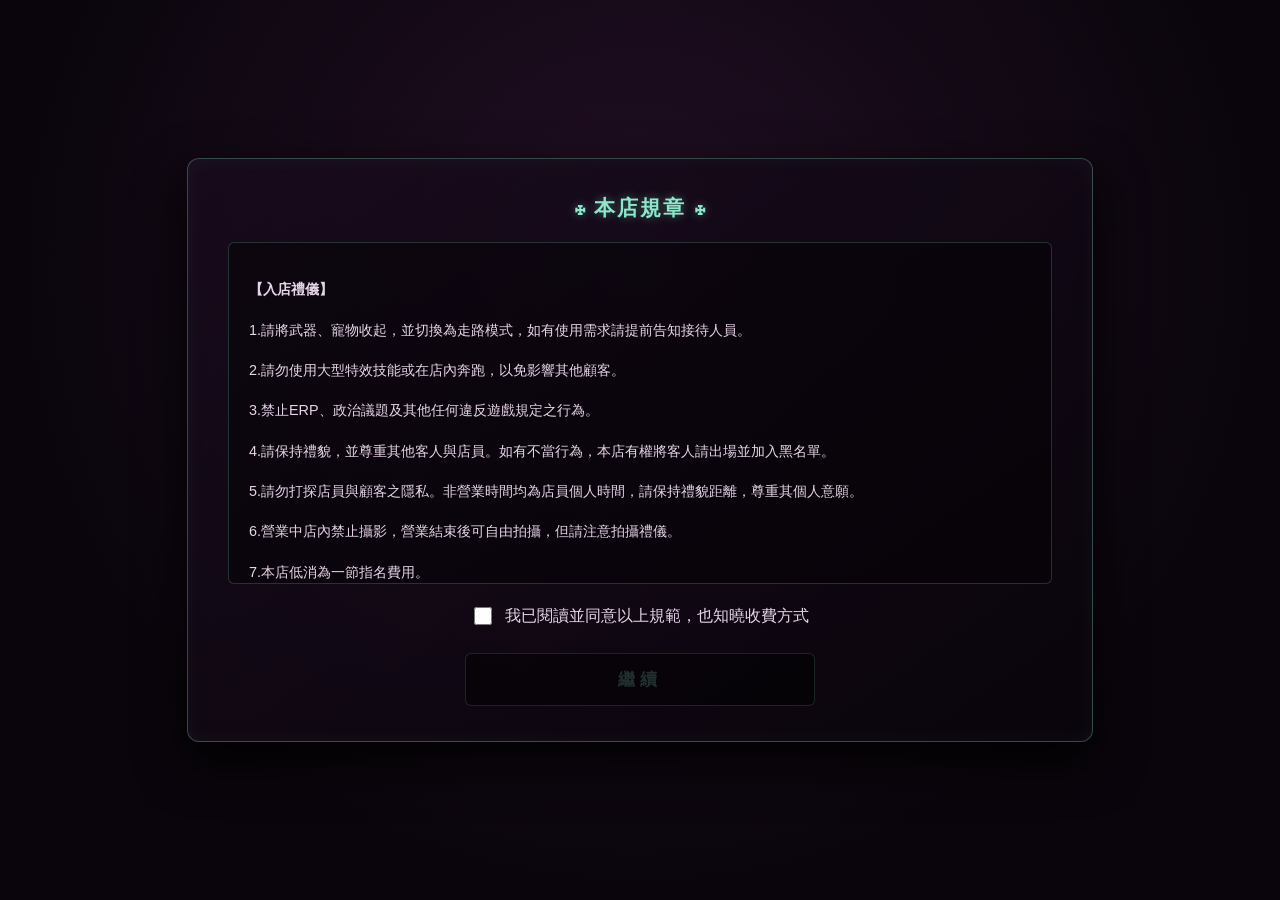
==== booking.html @ 580f8329 "[test] booking test" ====
<!DOCTYPE html>
<html lang="zh-TW">

<head>
    <meta charset="UTF-8">
    <meta name="viewport" content="width=device-width, initial-scale=1.0">
    <title>穌一下．預約系統</title>
    <link rel="icon" type="image/png" href="images/JeSoothe/Logos/3.png">
    <link rel="stylesheet" href="css/booking.css?v=260527">
</head>

<body>

    <section id="block-book">
        <div class="booking-container">

            <div id="page-1" class="wizard-step active">
                <h2 class="step-title">☩ 本店規章 ☩</h2>

                <div class="rules-container">
                    <p><strong>【入店禮儀】</strong></p>
                    <p>1.請將武器、寵物收起，並切換為走路模式，如有使用需求請提前告知接待人員。</p>
                    <p>2.請勿使用大型特效技能或在店內奔跑，以免影響其他顧客。</p>
                    <p>3.禁止ERP、政治議題及其他任何違反遊戲規定之行為。</p>
                    <p>4.請保持禮貌，並尊重其他客人與店員。如有不當行為，本店有權將客人請出場並加入黑名單。</p>
                    <p>5.請勿打探店員與顧客之隱私。非營業時間均為店員個人時間，請保持禮貌距離，尊重其個人意願。</p>
                    <p>6.營業中店內禁止攝影，營業結束後可自由拍攝，但請注意拍攝禮儀。</p>
                    <p>7.本店低消為一節指名費用。</p>

                    <p><strong>【預約制度】</strong></p>
                    <p>1.本店採預約優先制，建議提前填寫表單。當日預約截止時間為中午 12:00。</p>
                    <p>2.預約僅保留 10 分鐘，逾時將開放現場指名。</p>
                    <p>3.未預約客人歡迎入店。若心儀公關已被指名，可在大廳候位或指名其他公關。</p>

                    <p><strong>【指名計費方式】</strong></p>
                    <p>1.指名請與接待人員購買信物，一份信物代表一位客人一節的指名費用。</p>
                    <p>2.指名費用以人頭計算。入場時請與門口接待人員結算，並交易對應數量的信物。</p>

                    <p><strong>【對話與隱私】</strong></p>
                    <p>1.為了維護店內客人的談話品質與隱私，公關與客人交流禁用白頻，請將指名公關與同行夥伴加入隊伍中，使用隊伍頻道交流。</p>
                    <p>2.白頻僅限向接待人員提問，或是客人之間交流使用。</p>
                    <p>3.可以使用情感動作文字提示，但請勿洗版。</p>
                </div>

                <div class="checkbox-group">
                    <input type="checkbox" id="agree-checkbox">
                    <label for="agree-checkbox">我已閱讀並同意以上規範，也知曉收費方式</label>
                </div>

                <button type="button" class="submit-booking-btn" id="btn-next-1" disabled>繼續</button>
            </div>

            <div id="page-2" class="wizard-step">
                <h2 class="step-title">預約資料填寫</h2>
                <p class="step-desc">請填寫正確資料，如資料有誤將無法完成預約。</p>

                <div class="form-group">
                    <label class="booking-label">您的遊戲ID <span class="required">*</span></label>
                    <input type="text" id="input-game-id" class="booking-input">
                </div>

                <div class="form-group">
                    <label class="booking-label">您的伺服器 <span class="required">*</span></label>
                    <div class="custom-select-wrapper" style="max-width: 100%;">
                        <select id="select-server" class="booking-select">
                            <option value="" disabled selected>請選擇</option>
                            <option value="伊弗利特">伊弗利特</option>
                            <option value="利維坦">利維坦</option>
                            <option value="奧汀">奧汀</option>
                            <option value="巴哈姆特">巴哈姆特</option>
                            <option value="泰坦">泰坦</option>
                            <option value="迦樓羅">迦樓羅</option>
                            <option value="鳳凰">鳳凰</option>
                        </select>
                    </div>
                </div>

                <div class="form-group">
                    <label class="booking-label">預約人數 <span class="required">*</span></label>
                    <input type="text" inputmode="numeric" maxlength="2" id="input-party-size" class="booking-input"
                        min="1" max="8" value="1">
                </div>

                <div class="form-group">
                    <label class="booking-label">您的Discord ID <span class="required">*</span></label>
                    <p class="sub-label" style="margin-bottom:8px;">如預約失敗，遊戲內無法聯絡您，將由此與您聯絡。</p>
                    <input type="text" id="input-discord" class="booking-input" placeholder="例如: user#1234">
                </div>

                <div class="btn-group-row">
                    <button type="button" class="submit-booking-btn btn-secondary" id="btn-prev-2">返回</button>
                    <button type="button" class="submit-booking-btn" id="btn-next-2" disabled>繼續</button>
                </div>
            </div>

            <div id="page-3" class="wizard-step">
                <h2 class="step-title">預約詳細資訊</h2>

                <div class="booking-section">
                    <h3 class="booking-label">選擇指名公關</h3>
                    <div class="custom-select-wrapper">
                        <select id="host-select" class="booking-select">
                            <option value="" disabled selected>系統載入中...</option>
                        </select>
                    </div>
                </div>

                <div class="booking-section">
                    <h3 class="booking-label">選擇預約日期</h3>
                    <div class="custom-select-wrapper">
                        <select id="date-select" class="booking-select" disabled>
                            <option value="" disabled selected>請先選擇公關</option>
                        </select>
                    </div>
                </div>

                <div class="booking-section">
                    <h3 class="booking-label">
                        選擇預約時段 <span class="sub-label">1節 30 分鐘 (單次最多兩節)</span>
                    </h3>

                    <div id="dynamic-schedule-container">
                        <div class="date-block">
                            <div class="date-header">等待選擇日期...</div>
                            <div class="time-slots-grid" style="display: block;">
                                <div class="time-slot-disabled" id="schedule-status-text">載入班表系統中...</div>
                            </div>
                        </div>
                    </div>

                    <div class="booking-summary">
                        <div class="summary-row">
                            <span class="summary-title">當前指名：</span>
                            <span id="summary-host" class="summary-value">尚未選擇</span>
                        </div>

                        <div class="summary-row">
                            <span class="summary-title">預約人數：</span>
                            <span id="summary-party-size" class="summary-value">1 (人)</span>
                        </div>

                        <div class="summary-row">
                            <span class="summary-title">已選節數：</span>
                            <span id="summary-slots" class="summary-value">0 / 2 (節)</span>
                        </div>

                        <!-- <hr class="dashed-divider">
                        <div class="summary-row total-row">
                            <span class="summary-title">預計總金額：</span>
                            <span id="summary-price" class="gold-text">0 Gil</span>
                        </div> -->
                    </div>

                    <div class="form-group">
                        <label class="booking-label">其他需求 <span class="sub-label">(選填)</span></label>
                        <input type="text" id="input-memo" class="booking-input" placeholder="有任何特殊需求可在此備註">
                    </div>

                    <div class="btn-group-row">
                        <button type="button" class="submit-booking-btn btn-secondary" id="btn-prev-3">返回</button>
                        <button type="button" class="submit-booking-btn" id="submit-booking-btn" disabled>送出預約</button>
                    </div>
                </div>

            </div>
        </div>
    </section>

    <div id="custom-alert" class="custom-alert-overlay">
        <div class="custom-alert-box">
            <h3 class="custom-alert-title">系統提示</h3>
            <p id="custom-alert-message" class="custom-alert-message"></p>
            <div class="custom-alert-btn-group">
                <button type="button" id="custom-alert-cancel-btn" class="alert-btn alert-btn-cancel">取 消</button>
                <button type="button" id="custom-alert-confirm-btn" class="alert-btn">確 定</button>
            </div>
        </div>
    </div>

    <script>
        document.addEventListener('DOMContentLoaded', () => {
            // === 頁面切換邏輯 ===            
            const page1 = document.getElementById('page-1');
            const page2 = document.getElementById('page-2');
            const page3 = document.getElementById('page-3');

            const agreeCheckbox = document.getElementById('agree-checkbox');
            const btnNext1 = document.getElementById('btn-next-1');
            const inputGameId = document.getElementById('input-game-id');
            const selectServer = document.getElementById('select-server');
            const inputPartySize = document.getElementById('input-party-size');
            const inputDiscord = document.getElementById('input-discord');
            const btnNext2 = document.getElementById('btn-next-2');
            const btnPrev2 = document.getElementById('btn-prev-2');
            const btnPrev3 = document.getElementById('btn-prev-3');
            const submitBtn = document.getElementById('submit-booking-btn');

            // Page 1 邏輯
            agreeCheckbox.addEventListener('change', (e) => {
                btnNext1.disabled = !e.target.checked;
            });
            btnNext1.addEventListener('click', () => {
                page1.classList.remove('active');
                page2.classList.add('active');
            });

            // Page 2 邏輯 
            function validatePage2() {
                if (inputGameId.value.trim() !== "" && selectServer.value !== "" && inputDiscord.value.trim() !== "") {
                    btnNext2.disabled = false;
                } else {
                    btnNext2.disabled = true;
                }
            }

            inputGameId.addEventListener('input', validatePage2);
            selectServer.addEventListener('change', validatePage2);
            inputDiscord.addEventListener('input', validatePage2);
            inputPartySize.addEventListener('input', function () {
                this.value = this.value.replace(/[^0-9]/g, '');
                updateSummary();
            });

            btnPrev2.addEventListener('click', () => {
                page2.classList.remove('active');
                page1.classList.add('active');
            });
            btnNext2.addEventListener('click', () => {
                page2.classList.remove('active');
                page3.classList.add('active');
            });
            btnPrev3.addEventListener('click', () => {
                page3.classList.remove('active');
                page2.classList.add('active');
            });

            // === 第三頁 ===
            const MAX_SLOTS = 2;
            // const PRICE_PER_SLOT = 150000;
            const GAS_URL = "https://script.google.com/macros/s/AKfycby56AZy5dfBonxCwi9E8vlP-CbspkTuT768W6JOV3nid-SOEFU9aMewSVP05z3Vf5zvSA/exec";

            let currentHost = "";
            let currentDate = "";
            let selectedSlots = [];

            let globalScheduleData = [];
            let globalHeader = [];

            const hostSelect = document.getElementById('host-select');
            const dateSelect = document.getElementById('date-select');
            const summaryHost = document.getElementById('summary-host');
            const summaryPartySize = document.getElementById('summary-party-size');
            const summarySlots = document.getElementById('summary-slots');
            const summaryPrice = document.getElementById('summary-price');
            const scheduleContainer = document.getElementById('dynamic-schedule-container');
            const statusText = document.getElementById('schedule-status-text');

            // --- 0. 網頁載入：一次性抓取整張班表 ---
            fetch(GAS_URL)
                .then(res => res.json())
                .then(resData => {
                    if (resData.success && resData.data.length > 1) {
                        globalHeader = resData.data[0];
                        globalScheduleData = resData.data.slice(1);

                        // 提取A欄不重複的公關名字
                        let hosts = [...new Set(globalScheduleData.map(r => r[0]).filter(h => h))];
                        let optionsHtml = '<option value="" disabled selected>請選擇公關</option>';
                        hosts.forEach(h => {
                            optionsHtml += `<option value="${h}">${h}</option>`;
                        });
                        hostSelect.innerHTML = optionsHtml;

                        if (statusText) statusText.textContent = "請先選擇公關與日期";
                    } else {
                        hostSelect.innerHTML = '<option value="" disabled selected>查無公關資料</option>';
                        if (statusText) statusText.textContent = "目前無法連線至班表系統";
                    }
                })
                .catch(err => {
                    console.error("讀取班表失敗:", err);
                    hostSelect.innerHTML = '<option value="" disabled selected>連線失敗，請重新整理</option>';
                });

            // --- 1. 當「公關」被選擇時 ---
            hostSelect.addEventListener('change', (e) => {
                currentHost = e.target.value;
                summaryHost.textContent = currentHost;
                currentDate = "";
                clearSelectedSlots();
                renderDefaultStatus("請先選擇預約日期");

                let hostRow = globalScheduleData.find(r => r[0] === currentHost);
                let availableDates = [];

                // 從標題列抓出有開放的日期
                if (hostRow) {
                    for (let i = 1; i < globalHeader.length; i++) {
                        let d = globalHeader[i].split(" ")[0];
                        if (d && !availableDates.includes(d)) {
                            availableDates.push(d);
                        }
                    }
                }

                if (availableDates.length > 0) {
                    let optionsHtml = '<option value="" disabled selected>請選擇預約日期</option>';
                    availableDates.forEach(d => {
                        optionsHtml += `<option value="${d}">${d}</option>`;
                    });
                    dateSelect.innerHTML = optionsHtml;
                    dateSelect.disabled = false;
                } else {
                    dateSelect.innerHTML = '<option value="" disabled selected>該公關目前無排班</option>';
                    dateSelect.disabled = true;
                }
                checkSubmitState();
            });

            // --- 2. 當「日期」被選擇時 ---
            dateSelect.addEventListener('change', (e) => {
                currentDate = e.target.value;
                clearSelectedSlots();

                let hostRow = globalScheduleData.find(r => r[0] === currentHost);
                let slotsHtml = `
                    <div class="date-block">
                        <div class="date-header">${currentDate} 可預約時段</div>
                        <div class="time-slots-grid">
                `;

                if (hostRow) {
                    let hasSlots = false;
                    for (let i = 1; i < globalHeader.length; i++) {
                        let headerDate = globalHeader[i].split(" ")[0];

                        if (headerDate === currentDate) {
                            hasSlots = true;
                            let timeOnly = globalHeader[i].split(" ")[1];
                            let status = hostRow[i] || "未值班";
                            let isAvailable = (status === "可預約");

                            slotsHtml += `
                                <button type="button" class="time-slot-btn" 
                                    data-time="${globalHeader[i]}" ${!isAvailable ? 'disabled' : ''}>
                                    ${timeOnly}
                                    ${!isAvailable ? `<br><small>${status}</small>` : ''}
                                </button>`;
                        }
                    }
                    slotsHtml += `</div></div>`;

                    if (hasSlots) {
                        scheduleContainer.innerHTML = slotsHtml;
                        scheduleContainer.querySelectorAll('.time-slot-btn').forEach(btn =>
                            btn.addEventListener('click', handleTimeSlotClick)
                        );
                    } else {
                        renderDefaultStatus("本日無可用時段");
                    }
                }
                checkSubmitState();
            });

            function renderDefaultStatus(text) {
                scheduleContainer.innerHTML = `
                    <div class="date-block">
                        <div class="date-header">等待選擇...</div>
                        <div class="time-slots-grid" style="display: block;">
                            <div class="time-slot-disabled">${text}</div>
                        </div>
                    </div>`;
            }

            // --- 3. 處理時段點擊 ---
            function handleTimeSlotClick(e) {
                const btn = e.target;
                const timeValue = btn.getAttribute('data-time');

                if (btn.classList.contains('selected')) {
                    btn.classList.remove('selected');
                    selectedSlots = selectedSlots.filter(t => t !== timeValue);
                } else {
                    if (selectedSlots.length >= MAX_SLOTS) {
                        showCustomAlert(`單次預約最多只能選擇 ${MAX_SLOTS} 節喔！`);
                        return;
                    }
                    btn.classList.add('selected');
                    selectedSlots.push(timeValue);
                }
                updateSummary();
                checkSubmitState();
            }

            function updateSummary() {
                const partySize = parseInt(inputPartySize.value) || 1;
                summarySlots.textContent = `${selectedSlots.length} / ${MAX_SLOTS} (節)`;
                summaryPartySize.textContent = `${partySize} (人)`;
                // summaryPrice.textContent = `${(selectedSlots.length * PRICE_PER_SLOT * partySize).toLocaleString()} Gil`;
            }


            const customAlert = document.getElementById('custom-alert');
            const customAlertMsg = document.getElementById('custom-alert-message');
            const alertConfirmBtn = document.getElementById('custom-alert-confirm-btn');
            const alertCancelBtn = document.getElementById('custom-alert-cancel-btn');

            function showCustomAlert(message, onConfirm = null, showCancel = false) {
                customAlertMsg.innerHTML = message.replace(/\n/g, '<br>');
                customAlert.style.display = 'flex';
                alertCancelBtn.style.display = showCancel ? 'block' : 'none';

                alertConfirmBtn.onclick = () => {
                    customAlert.style.display = 'none';
                    if (onConfirm) onConfirm();
                };

                alertCancelBtn.onclick = () => {
                    customAlert.style.display = 'none';
                };
            }

            function checkSubmitState() {
                if (currentHost !== "" && currentDate !== "" && selectedSlots.length > 0) {
                    submitBtn.disabled = false;
                } else {
                    submitBtn.disabled = true;
                }
            }

            function clearSelectedSlots() {
                selectedSlots = [];
                updateSummary();
            }

            submitBtn.addEventListener('click', () => {
                const finalData = {
                    gameId: inputGameId.value,
                    server: selectServer.value,
                    partySize: inputPartySize.value,
                    discord: inputDiscord.value,
                    host: currentHost,
                    date: currentDate,
                    slots: selectedSlots,
                    memo: document.getElementById('input-memo').value
                };

                const cleanSlots = finalData.slots.map(slot => {
                    let parts = slot.split(/[\n ]+/);
                    return parts.length > 1 ? parts[1] : slot;
                }).join(', ');


                const summaryMsg =
                    `請確認您的預約資訊：\n\n` +
                    `【角色 ID】${finalData.gameId}\n` +
                    `【伺服器】${finalData.server}\n` +
                    `【預約人數】${finalData.partySize} 人\n` +
                    `【Discord】${finalData.discord}\n` +
                    `【指名公關】${finalData.host}\n` +
                    `【預約日期】${finalData.date}\n` +
                    `【預約時段】${cleanSlots}\n\n`;


                showCustomAlert(summaryMsg, () => {
                    submitBtn.disabled = true;
                    submitBtn.textContent = "傳 送 中...";

                    fetch(GAS_URL, {
                        method: "POST",
                        body: JSON.stringify(finalData)
                    })
                        .then(res => res.json())
                        .then(resData => {
                            if (resData.success) {
                                showCustomAlert("預約成功！感謝您的填寫，穌一下期待與您相見！", () => {
                                    window.location.reload();
                                });
                            } else {
                                showCustomAlert("預約失敗: " + resData.message);
                                submitBtn.disabled = false;
                                submitBtn.textContent = "送 出 預 約";
                            }
                        })
                        .catch(err => {
                            console.error("送出失敗", err);
                            showCustomAlert("網路連線發生錯誤，請稍後再試。");
                            submitBtn.disabled = false;
                            submitBtn.textContent = "送 出 預 約";
                        });
                }, true);
            });
        });
    </script>
</body>

</html>
---- css/booking.css ----
:root {
    --theme-color: #8be8cb;
    --theme-rgb: 139, 232, 203;
}

body {
    background-color: #0a050c;
    background-image:
        radial-gradient(circle at 50% 30%, rgba(60, 25, 60, 0.4) 0%, rgba(10, 5, 12, 1) 70%),
        linear-gradient(135deg, rgba(20, 10, 25, 0.8) 0%, #0a050c 100%);
    margin: 0;
    padding: 0 15px;
    min-height: 100vh;
    display: flex;
    justify-content: center;
    align-items: center;
    font-family: "Noto Sans TC", "Microsoft JhengHei", sans-serif;
    color: #e6d5e8;
    overflow: hidden;
}

.booking-container {
    max-height: 85vh;
    min-width: 650px;
    overflow-y: auto;
    margin: auto;
    background: linear-gradient(145deg, rgba(25, 12, 30, 0.8) 0%, rgba(10, 5, 12, 0.95) 100%);
    border: 1px solid rgba(var(--theme-rgb), 0.3);
    box-shadow:
        0 20px 50px rgba(0, 0, 0, 0.9),
        0 0 20px rgba(var(--theme-rgb), 0.05) inset;
    border-radius: 12px;
    padding: 35px 40px;
    box-sizing: border-box;
    position: relative;
}

.booking-section {
    margin-bottom: 35px;
    text-align: left;
}

.booking-label {
    color: #e6d5e8;
    font-size: 1rem;
    margin-bottom: 12px;
    display: flex;
    align-items: baseline;
    gap: 10px;
    margin-top: 0;
    text-shadow: 0 0 10px rgba(var(--theme-rgb), 0.4);
    letter-spacing: 1px;
}

.booking-label .sub-label {
    color: #e6d5e8;
    opacity: 0.7;
    font-size: 0.85rem;
    font-weight: normal;
    text-shadow: none;
    letter-spacing: 0;
}

.custom-select-wrapper {
    position: relative;
    /* max-width: 350px; */
    background: linear-gradient(to bottom, rgba(30, 15, 40, 0.8), rgba(15, 8, 20, 0.95));
    border: 1px solid rgba(var(--theme-rgb), 0.4);
    box-shadow:
        0 4px 15px rgba(0, 0, 0, 0.6),
        0 0 10px rgba(var(--theme-rgb), 0.03) inset;
    border-radius: 6px;
    transition: all 0.3s ease;
}

.booking-select {
    width: 100%;
    background: transparent;
    border: none;
    outline: none;
    color: var(--theme-color);

    padding: 12px 40px 12px 16px;

    font-size: 0.9rem;
    appearance: none;
    cursor: pointer;
    font-family: inherit;
    letter-spacing: 1px;
    height: 100%;
}

.booking-select:focus {
    border-color: var(--theme-color);
    box-shadow: 0 0 15px rgba(var(--theme-rgb), 0.3), 0 0 10px rgba(var(--theme-rgb), 0.1) inset;
}

.booking-select option {
    background: #1a1020;
    color: #e6d5e8;
}

.custom-select-wrapper::after {
    content: "▼";
    font-size: 0.8rem;
    color: var(--theme-color);
    position: absolute;
    right: 14px;

    top: 50%;
    transform: translateY(-50%);
    pointer-events: none;


    text-shadow: 0 0 5px rgba(var(--theme-rgb), 0.3);
}

.date-block {
    background: rgba(0, 0, 0, 0.6);
    border: 1px solid rgba(255, 255, 255, 0.05);
    border-top: 1px solid rgba(0, 0, 0, 0.8);
    box-shadow: inset 0 5px 15px rgba(0, 0, 0, 0.8);
    border-radius: 8px;
    margin-bottom: 20px;
    padding: 18px;
}

.date-header {
    color: var(--theme-color);
    font-size: 0.9rem;
    margin-bottom: 12px;
    letter-spacing: 1px;
    border-bottom: 1px dashed rgba(var(--theme-rgb), 0.2);
    padding-bottom: 10px;
}

.time-slots-grid {
    display: grid;
    grid-template-columns: repeat(4, 1fr);
    gap: 10px;
}

.time-slot-btn {
    box-sizing: border-box;
    background: linear-gradient(145deg, rgba(30, 15, 35, 0.6), rgba(15, 5, 20, 0.8));
    border: 1px solid rgba(252, 227, 161, 0.15);
    color: #e6d5e8;
    padding: 10px;
    font-size: 0.85rem;
    border-radius: 6px;
    cursor: pointer;
    transition: all 0.3s cubic-bezier(0.25, 0.8, 0.25, 1);
    font-family: inherit;
    letter-spacing: 1px;
    box-shadow: 0 4px 6px rgba(0, 0, 0, 0.6);
    overflow: hidden;
    text-overflow: ellipsis;
    /* white-space: nowrap; */
}

.time-slot-btn:hover:not(:disabled) {
    border-color: rgba(var(--theme-rgb), 0.6);
    background: linear-gradient(145deg, rgba(50, 25, 60, 0.8), rgba(20, 10, 30, 0.95));
    /* transform: translateY(-2px);


    box-shadow:
        0 4px 8px rgba(0, 0, 0, 0.8),
        0 0 5px rgba(var(--theme-rgb), 0.05); */
}

.time-slot-btn.selected {
    background: linear-gradient(145deg, rgba(var(--theme-rgb), 0.25), rgba(var(--theme-rgb), 0.1));
    border-color: var(--theme-color);
    color: var(--theme-color);
    text-shadow:
        0 0 1px var(--theme-color),
        0 0 8px rgba(var(--theme-rgb), 0.8);
    /* transform: translateY(1px); */
    /* box-shadow: 
        inset 0 2px 5px rgba(0, 0, 0, 0.6),
        0 0 10px rgba(var(--theme-rgb), 0.15); */
}

.time-slot-btn:disabled {
    background: rgba(0, 0, 0, 0.4);
    border-color: rgba(var(--theme-rgb), 0.05);
    color: rgba(var(--theme-rgb), 0.2);
    cursor: not-allowed;
    /* text-decoration: line-through; */
    box-shadow: none;
}

.time-slot-disabled {
    color: rgba(var(--theme-rgb), 0.3);
    border: 1px dashed rgba(var(--theme-rgb), 0.15);
    background: rgba(0, 0, 0, 0.2);
    border-radius: 6px;
    font-size: 0.95rem;
    letter-spacing: 2px;
    width: 100%;
    box-sizing: border-box;

    /* 🌟 拔掉原本的 padding，改用 min-height 強制鎖死高度 */
    min-height: 100px;
    /* 👈 這是兩排按鈕大約的高度 */

    /* 🌟 讓裡面的文字絕對垂直/水平置中 */
    display: flex;
    align-items: center;
    justify-content: center;
}


.booking-summary {
    background: linear-gradient(180deg, rgba(0, 0, 0, 0.2), rgba(0, 0, 0, 0.6));
    border: 1px solid rgba(var(--theme-rgb), 0.2);
    border-radius: 8px;
    padding: 20px 25px;
    margin-bottom: 25px;
    box-shadow: inset 0 0 20px rgba(0, 0, 0, 0.8);
}

.summary-row {
    display: flex;
    justify-content: space-between;
    margin-bottom: 10px;
    font-size: 0.9rem;
    color: #e6d5e8;
}

.summary-value {
    color: #e6d5e8;
    font-weight: bold;
    letter-spacing: 1px;
}

.dashed-divider {
    border: none;
    border-top: 1px dashed rgba(var(--theme-rgb), 0.3);
    margin: 20px 0;
}

.total-row {
    font-size: 1rem;
    align-items: center;
    margin-bottom: 0;
}

.gold-text {
    color: #fce3a1;
    font-size: 1.25rem;
    letter-spacing: 2px;
    text-shadow: 0 0 15px rgba(var(--theme-rgb), 0.5);
}

.submit-booking-btn {
    width: 100%;
    max-width: 350px;
    display: block;
    margin: 20px auto 0 auto;

    background: linear-gradient(90deg, rgba(var(--theme-rgb), 0.05), rgba(var(--theme-rgb), 0.15), rgba(var(--theme-rgb), 0.05));
    border: 1px solid rgba(var(--theme-rgb), 0.6);
    color: var(--theme-color);
    padding: 14px;
    font-size: 1.05rem;
    letter-spacing: 8px;
    border-radius: 6px;
    cursor: pointer;
    transition: all 0.3s ease;
    font-weight: bold;
    /* box-shadow: 0 8px 10px rgba(0, 0, 0, 0.4); */
    text-shadow: 0 0 8px rgba(var(--theme-rgb), 0.2);
}


.submit-booking-btn:hover:not(:disabled) {
    /* background: linear-gradient(90deg, rgba(var(--theme-rgb), 0.1), rgba(var(--theme-rgb), 0.25), rgba(var(--theme-rgb), 0.1)); */
}

.submit-booking-btn:disabled {
    border-color: rgba(var(--theme-rgb), 0.15);
    color: rgba(var(--theme-rgb), 0.2);
    cursor: not-allowed;
    background: rgba(0, 0, 0, 0.5);
    box-shadow: none;
    text-shadow: none;
    letter-spacing: 5px;
}

/* =========================================
   三頁式表單專用樣式
   ========================================= */
.wizard-step {
    display: none;
    animation: fadeIn 0.4s ease forwards;
}

.wizard-step.active {
    display: block;
}

@keyframes fadeIn {
    from {
        opacity: 0;
        transform: translateY(10px);
    }

    to {
        opacity: 1;
        transform: translateY(0);
    }
}

.step-title {
    color: var(--theme-color);
    font-size: 1.3rem;
    text-align: center;
    margin-top: 0;
    margin-bottom: 20px;
    letter-spacing: 2px;
    text-shadow: 0 0 10px rgba(var(--theme-rgb), 0.4);
}

.step-desc {
    color: rgba(230, 213, 232, 0.7);
    font-size: 0.9rem;
    text-align: center;
    margin-bottom: 25px;
}

.rules-container {
    background: rgba(0, 0, 0, 0.4);
    border: 1px solid rgba(var(--theme-rgb), 0.2);
    border-radius: 6px;
    padding: 20px;
    height: 300px;
    overflow-y: auto;
    margin-bottom: 20px;
    color: #e6d5e8;
    font-size: 0.9rem;
    line-height: 1.8;
}

.checkbox-group {
    display: flex;
    align-items: center;
    justify-content: center;
    gap: 10px;
    margin-bottom: 25px;
    cursor: pointer;
}

.checkbox-group input[type="checkbox"] {
    width: 18px;
    height: 18px;
    cursor: pointer;
    accent-color: var(--theme-color);
}

.form-group {
    margin-bottom: 25px;
}

.booking-input {
    width: 100%;
    background: rgba(0, 0, 0, 0.4);
    border: 1px solid rgba(var(--theme-rgb), 0.4);
    color: var(--theme-color);
    padding: 12px 16px;
    font-size: 0.95rem;
    border-radius: 6px;
    outline: none;
    font-family: inherit;
    transition: all 0.3s ease;
    box-sizing: border-box;
}

.booking-input:focus {
    border-color: var(--theme-color);
    box-shadow: 0 0 10px rgba(var(--theme-rgb), 0.2) inset;
}

.required {
    color: #ff6b6b;
    margin-left: 5px;
}

.btn-group-row {
    display: flex;
    gap: 15px;
    margin-top: 30px;
}

.btn-group-row .submit-booking-btn {
    margin-top: 0;
}

.btn-secondary {
    background: rgba(0, 0, 0, 0.5) !important;
    border-color: rgba(255, 255, 255, 0.2) !important;
    color: #e6d5e8 !important;
    text-shadow: none !important;
    box-shadow: none !important;
}

.btn-secondary:hover {
    background: rgba(255, 255, 255, 0.05) !important;
    border-color: rgba(255, 255, 255, 0.4) !important;
}

/* =========================================
   文字區捲軸樣式（Webkit 瀏覽器專用）
   ========================================= */

::-webkit-scrollbar {
    width: 6px;
}

::-webkit-scrollbar-track {
    background: rgba(10, 5, 12, 0.3);
    border-radius: 10px;
}

::-webkit-scrollbar-thumb {
    background: rgba(var(--theme-rgb), 0.6);
    border-radius: 10px;
    border: 1px solid rgba(20, 15, 25, 0.5);
    transition: background 0.3s ease;
}

/* =========================================
   🌟 自訂 Alert 彈出視窗樣式
   ========================================= */
.custom-alert-overlay {
    display: none;
    position: fixed;
    top: 0;
    left: 0;
    width: 100%;
    height: 100%;
    background: rgba(0, 0, 0, 0.8);
    backdrop-filter: blur(5px); 
    z-index: 9999; 
    align-items: center;
    justify-content: center;
    animation: fadeIn 0.3s ease forwards;
}

.custom-alert-box {
    background: linear-gradient(145deg, rgba(25, 12, 30, 0.95) 0%, rgba(10, 5, 12, 0.98) 100%);
    border: 1px solid rgba(var(--theme-rgb), 0.5);
    box-shadow:
        0 20px 50px rgba(0, 0, 0, 0.9),
        0 0 20px rgba(var(--theme-rgb), 0.1) inset;
    border-radius: 12px;
    padding: 30px 40px;
    text-align: center;
    max-width: 400px;
    width: 85%;
    animation: slideUp 0.3s ease forwards;
}

.custom-alert-title {
    color: var(--theme-color);
    margin-top: 0;
    margin-bottom: 15px;
    font-size: 1.2rem;
    letter-spacing: 2px;
    border-bottom: 1px dashed rgba(var(--theme-rgb), 0.3);
    padding-bottom: 10px;
    text-shadow: 0 0 10px rgba(var(--theme-rgb), 0.4);
}

.custom-alert-message {
    color: #e6d5e8;
    font-size: 0.95rem;
    line-height: 1.8;
    margin-bottom: 25px;
    text-align: left; 
}

.custom-alert-btn-group {
    display: flex;
    gap: 15px;
    justify-content: center;
    margin-top: 25px;
}

.alert-btn {
    background: rgba(var(--theme-rgb), 0.15); 
    border: 1px solid rgba(var(--theme-rgb), 0.4);
    color: var(--theme-color);
    padding: 8px 30px; 
    font-size: 0.95rem;
    border-radius: 6px;
    cursor: pointer;
    transition: all 0.3s ease;
    letter-spacing: 2px;
}

.alert-btn:hover {
    background: rgba(var(--theme-rgb), 0.25);
    border-color: var(--theme-color);
}

.alert-btn-cancel {
    background: rgba(255, 255, 255, 0.05);
    border-color: rgba(255, 255, 255, 0.2);
    color: #ccc;
}

.alert-btn-cancel:hover {
    background: rgba(255, 255, 255, 0.15);
    border-color: rgba(255, 255, 255, 0.4);
    color: #fff;
}

@keyframes slideUp {
    from { transform: translateY(20px); opacity: 0; }
    to { transform: translateY(0); opacity: 1; }
}

/* =========================================
   響應式佈局 (RWD)
   ========================================= */
@media (max-width: 768px) {
    body {
        padding: 0 10px;
    }

    .booking-container {
        min-width: 355px !important;
        padding: 25px 20px;
        max-height: 90vh;
    }

    .booking-section {
        margin-bottom: 25px;
    }

    .time-slots-grid {
        grid-template-columns: repeat(2, 1fr);
    }

    .time-slot-disabled {
        min-height: 140px;
    }

    .custom-select-wrapper {
        max-width: 100% !important;
    }

    .booking-select,
    .submit-booking-btn {
        max-width: 100%;
    }

    .gold-text {
        font-size: 1rem !important;
    }

    .btn-group-row {
        flex-direction: row;
        gap: 10px;
    }

    .btn-group-row .submit-booking-btn {
        flex: 1;
        width: 0;
        margin-top: 0;
        padding: 14px 5px;
    }
}

/* =========================================
   2K 
   ========================================= */
@media (min-width: 1921px) {
    .booking-container {
        transform: scale(1.2);
        max-height: 70vh;
        transform-origin: center center; 
    }
}

/* =========================================
   4K 
   ========================================= */
@media (min-width: 2561px) and (min-height: 1600px) {
    .booking-container {
        transform: scale(1.5);
        max-height: 56vh; 
        transform-origin: center center;
    }
}
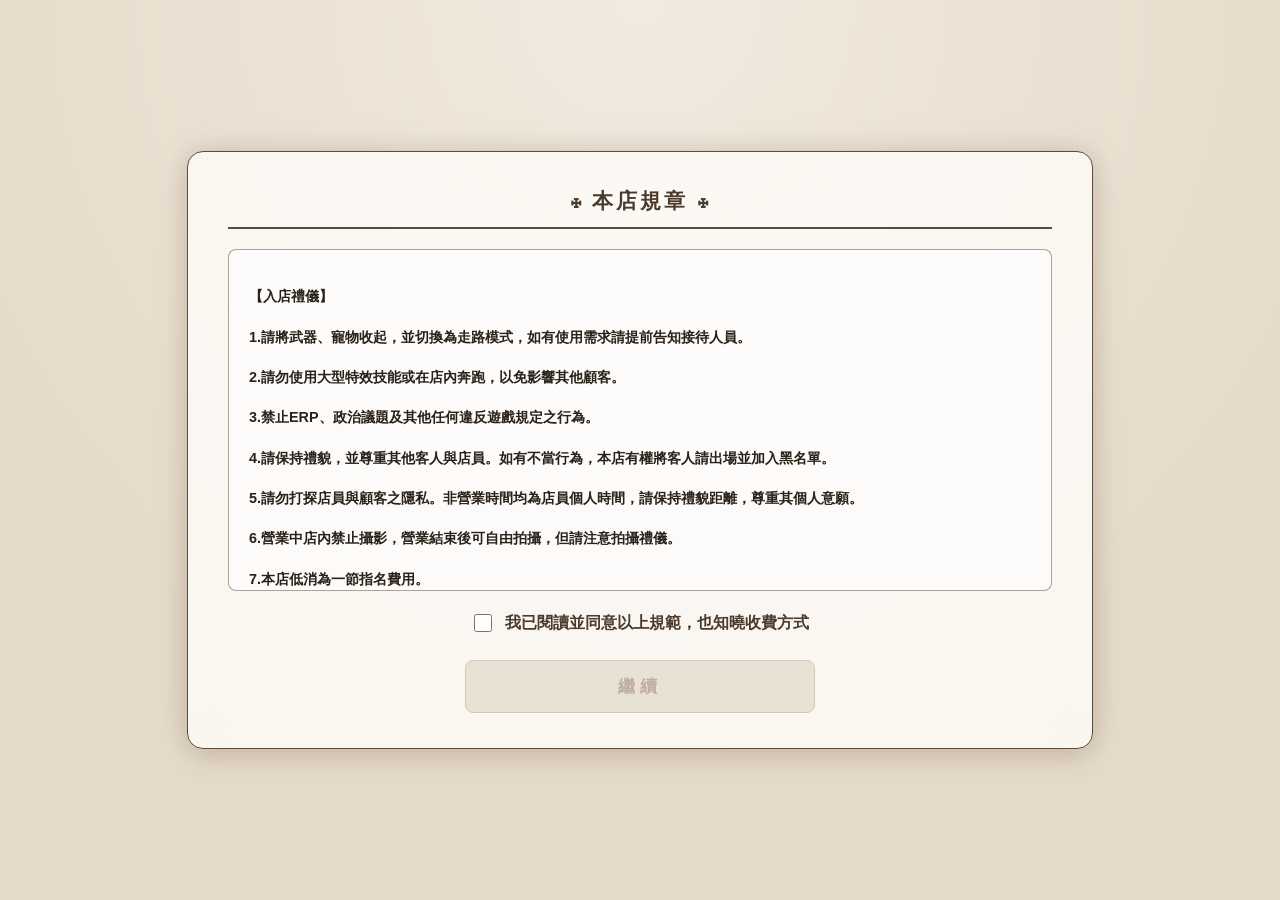
==== commit 61c27785: "Merged [Release] v260604" ====
--- a/booking.html
+++ b/booking.html
@@ -6,7 +6,7 @@
     <meta name="viewport" content="width=device-width, initial-scale=1.0">
     <title>穌一下．預約系統</title>
     <link rel="icon" type="image/png" href="images/JeSoothe/Logos/3.png">
-    <link rel="stylesheet" href="css/booking.css?v=260527">
+    <link rel="stylesheet" href="css/booking.css?v=260531">
 </head>
 
 <body>
@@ -97,7 +97,16 @@
                 <h2 class="step-title">預約詳細資訊</h2>
 
                 <div class="booking-section">
-                    <h3 class="booking-label">選擇指名公關</h3>
+                    <h3 class="booking-label">
+                        選擇指名公關
+                        <div class="tooltip-icon" onclick="">?
+                            <span class="tooltip-text">
+                                <strong>【指名規則】</strong><br>
+                                ．最少指名 1 名公關，最多指名 3 名公關。<br>
+                                ．來店人數不滿 3 位，則以人數為上限（例：2 人最多指名 2 位公關）。
+                            </span>
+                        </div>
+                    </h3>
                     <div class="custom-select-wrapper">
                         <select id="host-select" class="booking-select">
                             <option value="" disabled selected>系統載入中...</option>
@@ -237,11 +246,13 @@
             // === 第三頁 ===
             const MAX_SLOTS = 2;
             // const PRICE_PER_SLOT = 150000;
-            const GAS_URL = "https://script.google.com/macros/s/AKfycby56AZy5dfBonxCwi9E8vlP-CbspkTuT768W6JOV3nid-SOEFU9aMewSVP05z3Vf5zvSA/exec";
+            const GAS_URL = "https://script.google.com/macros/s/AKfycbyehxRQ5ziO_UBoUKiwE2VUTdFtrbAp_BhIK4uhE2n6dJ-1BCTmqJUvyKImOgRBVJah/exec";
 
             let currentHost = "";
             let currentDate = "";
             let selectedSlots = [];
+
+            let successfulBookings = 0;
 
             let globalScheduleData = [];
             let globalHeader = [];
@@ -374,7 +385,7 @@
 
             // --- 3. 處理時段點擊 ---
             function handleTimeSlotClick(e) {
-                const btn = e.target;
+                const btn = e.currentTarget;
                 const timeValue = btn.getAttribute('data-time');
 
                 if (btn.classList.contains('selected')) {
@@ -405,8 +416,13 @@
             const alertConfirmBtn = document.getElementById('custom-alert-confirm-btn');
             const alertCancelBtn = document.getElementById('custom-alert-cancel-btn');
 
-            function showCustomAlert(message, onConfirm = null, showCancel = false) {
+            function showCustomAlert(message, onConfirm = null, showCancel = false, textAlign = 'center', confirmText = '確 定', cancelText = '取 消') {
                 customAlertMsg.innerHTML = message.replace(/\n/g, '<br>');
+                customAlertMsg.style.textAlign = textAlign;
+                
+                alertConfirmBtn.textContent = confirmText;
+                alertCancelBtn.textContent = cancelText;
+
                 customAlert.style.display = 'flex';
                 alertCancelBtn.style.display = showCancel ? 'block' : 'none';
 
@@ -417,6 +433,9 @@
 
                 alertCancelBtn.onclick = () => {
                     customAlert.style.display = 'none';
+                    if (cancelText === '結束預約') {
+                        window.location.reload();
+                    }
                 };
             }
 
@@ -473,9 +492,37 @@
                         .then(res => res.json())
                         .then(resData => {
                             if (resData.success) {
-                                showCustomAlert("預約成功！感謝您的填寫，穌一下期待與您相見！", () => {
-                                    window.location.reload();
-                                });
+                                // 預約成功，計數器 +1
+                                successfulBookings++; 
+
+                                // 計算指名上限 (最多3人，且不超過來店人數)
+                                const partySize = parseInt(inputPartySize.value) || 1;
+                                const maxHosts = Math.min(3, partySize);
+                                const remain = maxHosts - successfulBookings;
+
+                                if (remain > 0) {
+                                    showCustomAlert(
+                                        `第 ${successfulBookings} 位公關預約成功！\n\n依照您的來店人數，您還可以再指名 ${remain} 位公關。\n請問要繼續預約下一位嗎？`, 
+                                        () => {
+                                            currentHost = "";
+                                            currentDate = "";
+                                            clearSelectedSlots();
+                                            hostSelect.value = "";
+                                            dateSelect.innerHTML = '<option value="" disabled selected>請先選擇公關</option>';
+                                            dateSelect.disabled = true;
+                                            renderDefaultStatus("請先選擇公關與日期");
+                                            summaryHost.textContent = "尚未選擇";
+                                            submitBtn.textContent = "送 出 預 約";
+                                            checkSubmitState();
+                                        }, 
+                                        true, 'center', '繼續預約', '結束預約'
+                                    );
+                                } else {
+                                    showCustomAlert(
+                                        `預約成功！\n\n您已達到本次來店人數的指名上限，\n穌一下期待與您相見！`, 
+                                        () => { window.location.reload(); }
+                                    );
+                                }
                             } else {
                                 showCustomAlert("預約失敗: " + resData.message);
                                 submitBtn.disabled = false;
@@ -488,7 +535,7 @@
                             submitBtn.disabled = false;
                             submitBtn.textContent = "送 出 預 約";
                         });
-                }, true);
+                }, true, 'left');
             });
         });
     </script>
--- a/css/booking.css
+++ b/css/booking.css
@@ -1,22 +1,37 @@
 :root {
-    --theme-color: #8be8cb;
-    --theme-rgb: 139, 232, 203;
+    --theme-color: #4a3b2c;
+    --theme-rgb: 92, 74, 60; 
 }
 
 body {
-    background-color: #0a050c;
-    background-image:
-        radial-gradient(circle at 50% 30%, rgba(60, 25, 60, 0.4) 0%, rgba(10, 5, 12, 1) 70%),
-        linear-gradient(135deg, rgba(20, 10, 25, 0.8) 0%, #0a050c 100%);
+    background-color: #e6dac8;
+    background-image: radial-gradient(circle at 50% 0%, rgba(253, 251, 247, 0.5) 0%, rgba(230, 218, 200, 0) 70%);
     margin: 0;
     padding: 0 15px;
     min-height: 100vh;
     display: flex;
     justify-content: center;
     align-items: center;
-    font-family: "Noto Sans TC", "Microsoft JhengHei", sans-serif;
-    color: #e6d5e8;
+    font-family: -apple-system, BlinkMacSystemFont, "Segoe UI", Roboto, "Noto Sans TC", "Microsoft JhengHei", sans-serif;
+    color: #2b221a;
     overflow: hidden;
+}
+
+/* =========================================
+   主容器與彈窗
+   ========================================= */
+.booking-container, .custom-alert-box {
+    background: rgba(253, 251, 247, 0.85);
+    backdrop-filter: blur(16px);
+    -webkit-backdrop-filter: blur(16px);
+    border: 1px solid #5c4a3c;
+    box-shadow: 
+        0 12px 30px rgba(92, 74, 60, 0.1),
+        0 0 25px rgba(92, 74, 60, 0.15),
+        0 0 50px rgba(92, 74, 60, 0.05);
+    border-radius: 16px;
+    box-sizing: border-box;
+    overflow: hidden auto; 
 }
 
 .booking-container {
@@ -24,14 +39,7 @@
     min-width: 650px;
     overflow-y: auto;
     margin: auto;
-    background: linear-gradient(145deg, rgba(25, 12, 30, 0.8) 0%, rgba(10, 5, 12, 0.95) 100%);
-    border: 1px solid rgba(var(--theme-rgb), 0.3);
-    box-shadow:
-        0 20px 50px rgba(0, 0, 0, 0.9),
-        0 0 20px rgba(var(--theme-rgb), 0.05) inset;
-    border-radius: 12px;
     padding: 35px 40px;
-    box-sizing: border-box;
     position: relative;
 }
 
@@ -41,36 +49,45 @@
 }
 
 .booking-label {
-    color: #e6d5e8;
+    color: var(--theme-color);
     font-size: 1rem;
     margin-bottom: 12px;
     display: flex;
     align-items: baseline;
     gap: 10px;
     margin-top: 0;
-    text-shadow: 0 0 10px rgba(var(--theme-rgb), 0.4);
+    font-weight: 800;
+    text-shadow: 0 0 8px #ffffff;
     letter-spacing: 1px;
 }
 
 .booking-label .sub-label {
-    color: #e6d5e8;
-    opacity: 0.7;
+    color: #6e5d4f;
     font-size: 0.85rem;
-    font-weight: normal;
+    font-weight: 600;
     text-shadow: none;
     letter-spacing: 0;
 }
 
+/* =========================================
+   輸入框與下拉選單
+   ========================================= */
+.custom-select-wrapper, .booking-input {
+    background: rgba(255, 253, 247, 0.6);
+    border: 1px solid rgba(92, 74, 60, 0.15);
+    border-radius: 8px;
+    transition: all 0.25s ease;
+    box-sizing: border-box;
+}
+
 .custom-select-wrapper {
     position: relative;
-    /* max-width: 350px; */
-    background: linear-gradient(to bottom, rgba(30, 15, 40, 0.8), rgba(15, 8, 20, 0.95));
-    border: 1px solid rgba(var(--theme-rgb), 0.4);
-    box-shadow:
-        0 4px 15px rgba(0, 0, 0, 0.6),
-        0 0 10px rgba(var(--theme-rgb), 0.03) inset;
-    border-radius: 6px;
-    transition: all 0.3s ease;
+    box-shadow: 0 2px 5px rgba(92, 74, 60, 0.02) inset;
+}
+
+.custom-select-wrapper:hover, .booking-input:hover {
+    border-color: #4a3b2c;
+    background: rgba(255, 255, 255, 0.95);
 }
 
 .booking-select {
@@ -79,25 +96,34 @@
     border: none;
     outline: none;
     color: var(--theme-color);
-
     padding: 12px 40px 12px 16px;
-
-    font-size: 0.9rem;
+    font-size: 0.95rem;
     appearance: none;
     cursor: pointer;
     font-family: inherit;
+    font-weight: 600;
     letter-spacing: 1px;
     height: 100%;
 }
 
-.booking-select:focus {
-    border-color: var(--theme-color);
-    box-shadow: 0 0 15px rgba(var(--theme-rgb), 0.3), 0 0 10px rgba(var(--theme-rgb), 0.1) inset;
+.booking-select:focus, .booking-input:focus {
+    background-color: #ffffff;
+    border-color: #4a3b2c;
+    box-shadow: 0 0 10px rgba(92, 74, 60, 0.15);
+}
+
+.booking-input {
+    width: 100%;
+    color: #2b221a;
+    padding: 12px 16px;
+    font-size: 0.95rem;
+    outline: none;
+    font-weight: 600;
 }
 
 .booking-select option {
-    background: #1a1020;
-    color: #e6d5e8;
+    background: #fdfbf7;
+    color: #2b221a;
 }
 
 .custom-select-wrapper::after {
@@ -106,20 +132,18 @@
     color: var(--theme-color);
     position: absolute;
     right: 14px;
-
     top: 50%;
     transform: translateY(-50%);
     pointer-events: none;
-
-
-    text-shadow: 0 0 5px rgba(var(--theme-rgb), 0.3);
-}
-
+    opacity: 0.8;
+}
+
+/* =========================================
+   日期與時段
+   ========================================= */
 .date-block {
-    background: rgba(0, 0, 0, 0.6);
-    border: 1px solid rgba(255, 255, 255, 0.05);
-    border-top: 1px solid rgba(0, 0, 0, 0.8);
-    box-shadow: inset 0 5px 15px rgba(0, 0, 0, 0.8);
+    background: rgba(249, 243, 232, 0.5);
+    border: 1px solid rgba(92, 74, 60, 0.15);
     border-radius: 8px;
     margin-bottom: 20px;
     padding: 18px;
@@ -127,10 +151,11 @@
 
 .date-header {
     color: var(--theme-color);
-    font-size: 0.9rem;
+    font-size: 0.95rem;
+    font-weight: bold;
     margin-bottom: 12px;
     letter-spacing: 1px;
-    border-bottom: 1px dashed rgba(var(--theme-rgb), 0.2);
+    border-bottom: 1px dashed rgba(92, 74, 60, 0.3);
     padding-bottom: 10px;
 }
 
@@ -142,102 +167,91 @@
 
 .time-slot-btn {
     box-sizing: border-box;
-    background: linear-gradient(145deg, rgba(30, 15, 35, 0.6), rgba(15, 5, 20, 0.8));
-    border: 1px solid rgba(252, 227, 161, 0.15);
-    color: #e6d5e8;
+    background: rgba(255, 255, 255, 0.6);
+    border: 1px solid rgba(92, 74, 60, 0.15);
+    color: #2b221a;
     padding: 10px;
     font-size: 0.85rem;
     border-radius: 6px;
     cursor: pointer;
-    transition: all 0.3s cubic-bezier(0.25, 0.8, 0.25, 1);
+    transition: all 0.25s ease;
     font-family: inherit;
-    letter-spacing: 1px;
-    box-shadow: 0 4px 6px rgba(0, 0, 0, 0.6);
+    font-weight: 600;
+    letter-spacing: 1px;
+    box-shadow: 0 2px 4px rgba(92, 74, 60, 0.05);
     overflow: hidden;
     text-overflow: ellipsis;
-    /* white-space: nowrap; */
-}
-
-.time-slot-btn:hover:not(:disabled) {
-    border-color: rgba(var(--theme-rgb), 0.6);
-    background: linear-gradient(145deg, rgba(50, 25, 60, 0.8), rgba(20, 10, 30, 0.95));
-    /* transform: translateY(-2px);
-
-
-    box-shadow:
-        0 4px 8px rgba(0, 0, 0, 0.8),
-        0 0 5px rgba(var(--theme-rgb), 0.05); */
+}
+
+.time-slot-btn:hover:not(:disabled):not(.selected) {
+    background: #ffffff;
+    border-color: #4a3b2c;
+    box-shadow: 0 4px 8px rgba(92, 74, 60, 0.12);
 }
 
 .time-slot-btn.selected {
-    background: linear-gradient(145deg, rgba(var(--theme-rgb), 0.25), rgba(var(--theme-rgb), 0.1));
-    border-color: var(--theme-color);
-    color: var(--theme-color);
-    text-shadow:
-        0 0 1px var(--theme-color),
-        0 0 8px rgba(var(--theme-rgb), 0.8);
-    /* transform: translateY(1px); */
-    /* box-shadow: 
-        inset 0 2px 5px rgba(0, 0, 0, 0.6),
-        0 0 10px rgba(var(--theme-rgb), 0.15); */
+    background: rgba(92, 74, 60, 0.08);
+    border-color: #5c4a3c;
+    color: #4a3b2c;
+    font-weight: 800;
+    box-shadow: inset 0 2px 4px rgba(92, 74, 60, 0.05);
 }
 
 .time-slot-btn:disabled {
-    background: rgba(0, 0, 0, 0.4);
-    border-color: rgba(var(--theme-rgb), 0.05);
-    color: rgba(var(--theme-rgb), 0.2);
+    background: #e8e2d5 !important;
+    border-color: #d1c7b7 !important;
+    color: #bfaea0 !important;
     cursor: not-allowed;
-    /* text-decoration: line-through; */
     box-shadow: none;
 }
 
 .time-slot-disabled {
-    color: rgba(var(--theme-rgb), 0.3);
-    border: 1px dashed rgba(var(--theme-rgb), 0.15);
-    background: rgba(0, 0, 0, 0.2);
+    color: #7a6858;
+    border: 1px dashed rgba(92, 74, 60, 0.2);
+    background: rgba(92, 74, 60, 0.04);
     border-radius: 6px;
     font-size: 0.95rem;
+    font-weight: 600;
     letter-spacing: 2px;
     width: 100%;
     box-sizing: border-box;
-
-    /* 🌟 拔掉原本的 padding，改用 min-height 強制鎖死高度 */
     min-height: 100px;
-    /* 👈 這是兩排按鈕大約的高度 */
-
-    /* 🌟 讓裡面的文字絕對垂直/水平置中 */
     display: flex;
     align-items: center;
     justify-content: center;
 }
 
-
+/* =========================================
+   Summary
+   ========================================= */
 .booking-summary {
-    background: linear-gradient(180deg, rgba(0, 0, 0, 0.2), rgba(0, 0, 0, 0.6));
-    border: 1px solid rgba(var(--theme-rgb), 0.2);
+    background: rgba(255, 255, 255, 0.5);
     border-radius: 8px;
     padding: 20px 25px;
     margin-bottom: 25px;
-    box-shadow: inset 0 0 20px rgba(0, 0, 0, 0.8);
+    font-size: 13px;
+    border: 1px solid #5c4a3c;
+    border-left: 5px solid #8f3d00; 
 }
 
 .summary-row {
     display: flex;
     justify-content: space-between;
-    margin-bottom: 10px;
+    /* margin-bottom: 10px; */
     font-size: 0.9rem;
-    color: #e6d5e8;
+    color: #4a3b2c;
+    font-weight: 600;
 }
 
 .summary-value {
-    color: #e6d5e8;
-    font-weight: bold;
+    color: #2b221a;
+    font-weight: 800;
     letter-spacing: 1px;
 }
 
 .dashed-divider {
     border: none;
-    border-top: 1px dashed rgba(var(--theme-rgb), 0.3);
+    border-top: 1px dashed rgba(92, 74, 60, 0.3);
     margin: 20px 0;
 }
 
@@ -248,99 +262,102 @@
 }
 
 .gold-text {
-    color: #fce3a1;
+    color: #8f3d00;
     font-size: 1.25rem;
-    letter-spacing: 2px;
-    text-shadow: 0 0 15px rgba(var(--theme-rgb), 0.5);
-}
-
+    font-weight: 800;
+    letter-spacing: 1px;
+}
+
+/* =========================================
+   buttons
+   ========================================= */
 .submit-booking-btn {
     width: 100%;
     max-width: 350px;
     display: block;
     margin: 20px auto 0 auto;
-
-    background: linear-gradient(90deg, rgba(var(--theme-rgb), 0.05), rgba(var(--theme-rgb), 0.15), rgba(var(--theme-rgb), 0.05));
-    border: 1px solid rgba(var(--theme-rgb), 0.6);
-    color: var(--theme-color);
+    background: #4a3b2c;
+    border: 1px solid #5c4a3c;
+    color: #fdfbf7;
     padding: 14px;
     font-size: 1.05rem;
     letter-spacing: 8px;
-    border-radius: 6px;
+    border-radius: 8px;
     cursor: pointer;
-    transition: all 0.3s ease;
+    transition: all 0.25s ease;
     font-weight: bold;
-    /* box-shadow: 0 8px 10px rgba(0, 0, 0, 0.4); */
-    text-shadow: 0 0 8px rgba(var(--theme-rgb), 0.2);
-}
-
+    box-shadow: 0 2px 5px rgba(92, 74, 60, 0.2);
+}
 
 .submit-booking-btn:hover:not(:disabled) {
-    /* background: linear-gradient(90deg, rgba(var(--theme-rgb), 0.1), rgba(var(--theme-rgb), 0.25), rgba(var(--theme-rgb), 0.1)); */
+    background: #362b20;
+    box-shadow: 0 4px 10px rgba(92, 74, 60, 0.3);
 }
 
 .submit-booking-btn:disabled {
-    border-color: rgba(var(--theme-rgb), 0.15);
-    color: rgba(var(--theme-rgb), 0.2);
-    cursor: not-allowed;
-    background: rgba(0, 0, 0, 0.5);
-    box-shadow: none;
-    text-shadow: none;
+    background: #e8e2d5 !important;
+    border-color: #d1c7b7 !important;
+    color: #bfaea0 !important;
+    cursor: not-allowed !important;
+    box-shadow: none !important;
     letter-spacing: 5px;
 }
 
+.btn-secondary {
+    background: transparent !important;
+    color: #4a3b2c !important;
+    border: 1px solid #5c4a3c !important;
+    box-shadow: none !important;
+}
+
+.btn-secondary:hover {
+    background: rgba(92, 74, 60, 0.08) !important;
+}
+
 /* =========================================
    三頁式表單專用樣式
    ========================================= */
-.wizard-step {
-    display: none;
-    animation: fadeIn 0.4s ease forwards;
-}
-
-.wizard-step.active {
-    display: block;
-}
+.wizard-step { display: none; animation: fadeIn 0.4s ease forwards; }
+.wizard-step.active { display: block; }
 
 @keyframes fadeIn {
-    from {
-        opacity: 0;
-        transform: translateY(10px);
-    }
-
-    to {
-        opacity: 1;
-        transform: translateY(0);
-    }
+    from { opacity: 0; transform: translateY(10px); }
+    to { opacity: 1; transform: translateY(0); }
 }
 
 .step-title {
-    color: var(--theme-color);
-    font-size: 1.3rem;
     text-align: center;
     margin-top: 0;
     margin-bottom: 20px;
-    letter-spacing: 2px;
-    text-shadow: 0 0 10px rgba(var(--theme-rgb), 0.4);
+    padding-bottom: 12px;
+    letter-spacing: 3px;
+    font-size: 1.3rem;
+    font-weight: 800;
+    color: #4a3b2c;
+    border-bottom: 2px solid #5c4a3c;
+    text-shadow: 0 0 8px #ffffff;
 }
 
 .step-desc {
-    color: rgba(230, 213, 232, 0.7);
+    color: #6e5d4f;
     font-size: 0.9rem;
+    font-weight: 600;
     text-align: center;
     margin-bottom: 25px;
 }
 
 .rules-container {
-    background: rgba(0, 0, 0, 0.4);
-    border: 1px solid rgba(var(--theme-rgb), 0.2);
-    border-radius: 6px;
+    background: rgba(255, 255, 255, 0.6);
+    border: 1px solid rgba(92, 74, 60, 0.5);
+    border-radius: 8px;
     padding: 20px;
     height: 300px;
     overflow-y: auto;
     margin-bottom: 20px;
-    color: #e6d5e8;
+    color: #2b221a;
     font-size: 0.9rem;
     line-height: 1.8;
+    font-weight: 600;
 }
 
 .checkbox-group {
@@ -350,6 +367,8 @@
     gap: 10px;
     margin-bottom: 25px;
     cursor: pointer;
+    color: var(--theme-color);
+    font-weight: bold;
 }
 
 .checkbox-group input[type="checkbox"] {
@@ -359,102 +378,84 @@
     accent-color: var(--theme-color);
 }
 
-.form-group {
-    margin-bottom: 25px;
-}
-
-.booking-input {
-    width: 100%;
-    background: rgba(0, 0, 0, 0.4);
-    border: 1px solid rgba(var(--theme-rgb), 0.4);
-    color: var(--theme-color);
-    padding: 12px 16px;
-    font-size: 0.95rem;
-    border-radius: 6px;
-    outline: none;
-    font-family: inherit;
-    transition: all 0.3s ease;
-    box-sizing: border-box;
-}
-
-.booking-input:focus {
-    border-color: var(--theme-color);
-    box-shadow: 0 0 10px rgba(var(--theme-rgb), 0.2) inset;
-}
-
-.required {
-    color: #ff6b6b;
-    margin-left: 5px;
-}
-
-.btn-group-row {
-    display: flex;
-    gap: 15px;
-    margin-top: 30px;
-}
-
-.btn-group-row .submit-booking-btn {
-    margin-top: 0;
-}
-
-.btn-secondary {
-    background: rgba(0, 0, 0, 0.5) !important;
-    border-color: rgba(255, 255, 255, 0.2) !important;
-    color: #e6d5e8 !important;
-    text-shadow: none !important;
-    box-shadow: none !important;
-}
-
-.btn-secondary:hover {
-    background: rgba(255, 255, 255, 0.05) !important;
-    border-color: rgba(255, 255, 255, 0.4) !important;
-}
-
-/* =========================================
-   文字區捲軸樣式（Webkit 瀏覽器專用）
-   ========================================= */
-
-::-webkit-scrollbar {
-    width: 6px;
-}
-
-::-webkit-scrollbar-track {
-    background: rgba(10, 5, 12, 0.3);
-    border-radius: 10px;
-}
-
-::-webkit-scrollbar-thumb {
-    background: rgba(var(--theme-rgb), 0.6);
-    border-radius: 10px;
-    border: 1px solid rgba(20, 15, 25, 0.5);
-    transition: background 0.3s ease;
-}
-
-/* =========================================
-   🌟 自訂 Alert 彈出視窗樣式
+.form-group { margin-bottom: 25px; }
+.required { color: #a83a1e; margin-left: 5px; } 
+.btn-group-row { display: flex; gap: 15px; margin-top: 30px; }
+.btn-group-row .submit-booking-btn { margin-top: 0; }
+
+/* =========================================
+   Tooltip 提示框
+   ========================================= */
+.tooltip-icon {
+    display: inline-flex;
+    align-items: center;
+    justify-content: center;
+    width: 18px;
+    height: 18px;
+    border-radius: 50%;
+    background: rgba(92, 74, 60, 0.08);
+    border: 1px solid var(--theme-color);
+    color: var(--theme-color);
+    font-size: 0.75rem;
+    margin-left: 8px;
+    cursor: help;
+    position: relative;
+    vertical-align: text-bottom;
+}
+
+.tooltip-text {
+    visibility: hidden;
+    width: 230px;
+    background: #fdfbf7;
+    color: #2b221a;
+    text-align: left;
+    border-radius: 8px;
+    padding: 12px;
+    border: 1px solid #5c4a3c;
+    box-shadow: 0 8px 25px rgba(92, 74, 60, 0.15);
+    position: absolute;
+    z-index: 10;
+    top: 50%;                    
+    left: 135%;                        
+    transform: translateY(-50%);        
+    opacity: 0;
+    transition: opacity 0.3s;
+    font-size: 0.85rem;
+    font-weight: 600;
+    line-height: 1.4;
+    letter-spacing: 1px;
+    pointer-events: none;
+}
+
+.tooltip-icon:hover .tooltip-text,
+.tooltip-icon:focus .tooltip-text {
+    visibility: visible;
+    opacity: 1;
+}
+
+/* =========================================
+   捲軸樣式
+   ========================================= */
+::-webkit-scrollbar { width: 6px; }
+::-webkit-scrollbar-track { background: rgba(92, 74, 60, 0.05); border-radius: 10px; margin-top: 10px; margin-bottom: 10px;}
+::-webkit-scrollbar-thumb { background: rgba(92, 74, 60, 0.75); border-radius: 10px; transition: 0.3s ease; }
+::-webkit-scrollbar-thumb:hover { background: rgba(92, 74, 60, 0.6); }
+
+/* =========================================
+   Custom Alert
    ========================================= */
 .custom-alert-overlay {
     display: none;
     position: fixed;
-    top: 0;
-    left: 0;
-    width: 100%;
-    height: 100%;
-    background: rgba(0, 0, 0, 0.8);
+    top: 0; left: 0; width: 100%; height: 100%;
+    background: rgba(43, 34, 26, 0.5); 
     backdrop-filter: blur(5px); 
     z-index: 9999; 
-    align-items: center;
-    justify-content: center;
+    align-items: center; justify-content: center;
     animation: fadeIn 0.3s ease forwards;
 }
 
 .custom-alert-box {
-    background: linear-gradient(145deg, rgba(25, 12, 30, 0.95) 0%, rgba(10, 5, 12, 0.98) 100%);
-    border: 1px solid rgba(var(--theme-rgb), 0.5);
-    box-shadow:
-        0 20px 50px rgba(0, 0, 0, 0.9),
-        0 0 20px rgba(var(--theme-rgb), 0.1) inset;
-    border-radius: 12px;
     padding: 30px 40px;
     text-align: center;
     max-width: 400px;
@@ -464,58 +465,41 @@
 
 .custom-alert-title {
     color: var(--theme-color);
-    margin-top: 0;
-    margin-bottom: 15px;
-    font-size: 1.2rem;
-    letter-spacing: 2px;
-    border-bottom: 1px dashed rgba(var(--theme-rgb), 0.3);
+    margin-top: 0; margin-bottom: 15px;
+    font-size: 1.2rem; font-weight: 800; letter-spacing: 2px;
+    border-bottom: 1px dashed rgba(92, 74, 60, 0.3);
     padding-bottom: 10px;
-    text-shadow: 0 0 10px rgba(var(--theme-rgb), 0.4);
 }
 
 .custom-alert-message {
-    color: #e6d5e8;
-    font-size: 0.95rem;
-    line-height: 1.8;
-    margin-bottom: 25px;
-    text-align: left; 
+    color: #2b221a;
+    font-size: 0.95rem; font-weight: 600;
+    line-height: 1.8; margin-bottom: 25px; text-align: center; 
 }
 
 .custom-alert-btn-group {
-    display: flex;
-    gap: 15px;
-    justify-content: center;
-    margin-top: 25px;
+    display: flex; gap: 15px; justify-content: center; margin-top: 25px;
 }
 
 .alert-btn {
-    background: rgba(var(--theme-rgb), 0.15); 
-    border: 1px solid rgba(var(--theme-rgb), 0.4);
-    color: var(--theme-color);
+    background: #4a3b2c;
+    border: 1px solid #5c4a3c;
+    color: #fdfbf7;
     padding: 8px 30px; 
-    font-size: 0.95rem;
-    border-radius: 6px;
-    cursor: pointer;
-    transition: all 0.3s ease;
-    letter-spacing: 2px;
-}
-
-.alert-btn:hover {
-    background: rgba(var(--theme-rgb), 0.25);
-    border-color: var(--theme-color);
-}
+    font-size: 0.95rem; border-radius: 6px;
+    cursor: pointer; transition: all 0.3s ease;
+    letter-spacing: 2px; font-weight: bold;
+}
+
+.alert-btn:hover { background: #362b20; box-shadow: 0 4px 10px rgba(92, 74, 60, 0.2); }
 
 .alert-btn-cancel {
-    background: rgba(255, 255, 255, 0.05);
-    border-color: rgba(255, 255, 255, 0.2);
-    color: #ccc;
-}
-
-.alert-btn-cancel:hover {
-    background: rgba(255, 255, 255, 0.15);
-    border-color: rgba(255, 255, 255, 0.4);
-    color: #fff;
-}
+    background: transparent;
+    border-color: #5c4a3c;
+    color: #4a3b2c;
+    box-shadow: none;
+}
+.alert-btn-cancel:hover { background: rgba(92, 74, 60, 0.08); box-shadow: none; }
 
 @keyframes slideUp {
     from { transform: translateY(20px); opacity: 0; }
@@ -523,75 +507,35 @@
 }
 
 /* =========================================
-   響應式佈局 (RWD)
+   (RWD)
    ========================================= */
 @media (max-width: 768px) {
-    body {
-        padding: 0 10px;
-    }
-
-    .booking-container {
-        min-width: 355px !important;
-        padding: 25px 20px;
-        max-height: 90vh;
-    }
-
-    .booking-section {
-        margin-bottom: 25px;
-    }
-
-    .time-slots-grid {
-        grid-template-columns: repeat(2, 1fr);
-    }
-
-    .time-slot-disabled {
-        min-height: 140px;
-    }
-
-    .custom-select-wrapper {
-        max-width: 100% !important;
-    }
-
-    .booking-select,
-    .submit-booking-btn {
-        max-width: 100%;
-    }
-
-    .gold-text {
-        font-size: 1rem !important;
-    }
-
-    .btn-group-row {
-        flex-direction: row;
-        gap: 10px;
-    }
-
-    .btn-group-row .submit-booking-btn {
-        flex: 1;
-        width: 0;
-        margin-top: 0;
-        padding: 14px 5px;
-    }
-}
-
-/* =========================================
-   2K 
-   ========================================= */
-@media (min-width: 1921px) {
-    .booking-container {
-        transform: scale(1.2);
-        max-height: 70vh;
-        transform-origin: center center; 
-    }
-}
-
-/* =========================================
-   4K 
-   ========================================= */
-@media (min-width: 2561px) and (min-height: 1600px) {
-    .booking-container {
-        transform: scale(1.5);
-        max-height: 56vh; 
-        transform-origin: center center;
-    }
-}+    body { padding: 0 10px; }
+    .booking-container { min-width: unset !important; width: 100%; max-width: 450px; padding: 25px 15px; max-height: 90vh; }
+    .booking-section { margin-bottom: 25px; }
+    .step-title { font-size: 1.15rem; }
+    .rules-container { height: 250px; padding: 15px; }
+    .time-slots-grid { grid-template-columns: repeat(2, 1fr); }
+    .time-slot-disabled { min-height: 120px; }
+    .custom-select-wrapper { max-width: 100% !important; }
+    .booking-select, .submit-booking-btn { max-width: 100%; }
+    .tooltip-text { top: 150%; bottom: auto; left: -15px; transform: none; max-width: 150px; }
+    .gold-text { font-size: 1rem !important; }
+    .btn-group-row { flex-direction: row; gap: 10px; }
+    .btn-group-row .submit-booking-btn { flex: 1; width: 0; margin-top: 0; padding: 12px 5px; font-size: 0.95rem; letter-spacing: 4px; }
+    .custom-alert-box { padding: 25px 20px; width: 85%; }
+    .custom-alert-btn-group { gap: 10px; }
+    .alert-btn { padding: 8px 15px; letter-spacing: 1px; }
+}
+
+@media (max-width: 360px) {
+    .booking-container { padding: 20px 12px; }
+    .time-slot-btn { font-size: 0.75rem; padding: 8px 5px; }
+    .btn-group-row .submit-booking-btn { letter-spacing: 2px; }
+}
+
+/* =========================================
+   2K / 4K 
+   ========================================= */
+@media (min-width: 1921px) { .booking-container { transform: scale(1.2); max-height: 70vh; transform-origin: center center; } }
+@media (min-width: 2561px) and (min-height: 1600px) { .booking-container { transform: scale(1.5); max-height: 56vh; transform-origin: center center; } }
